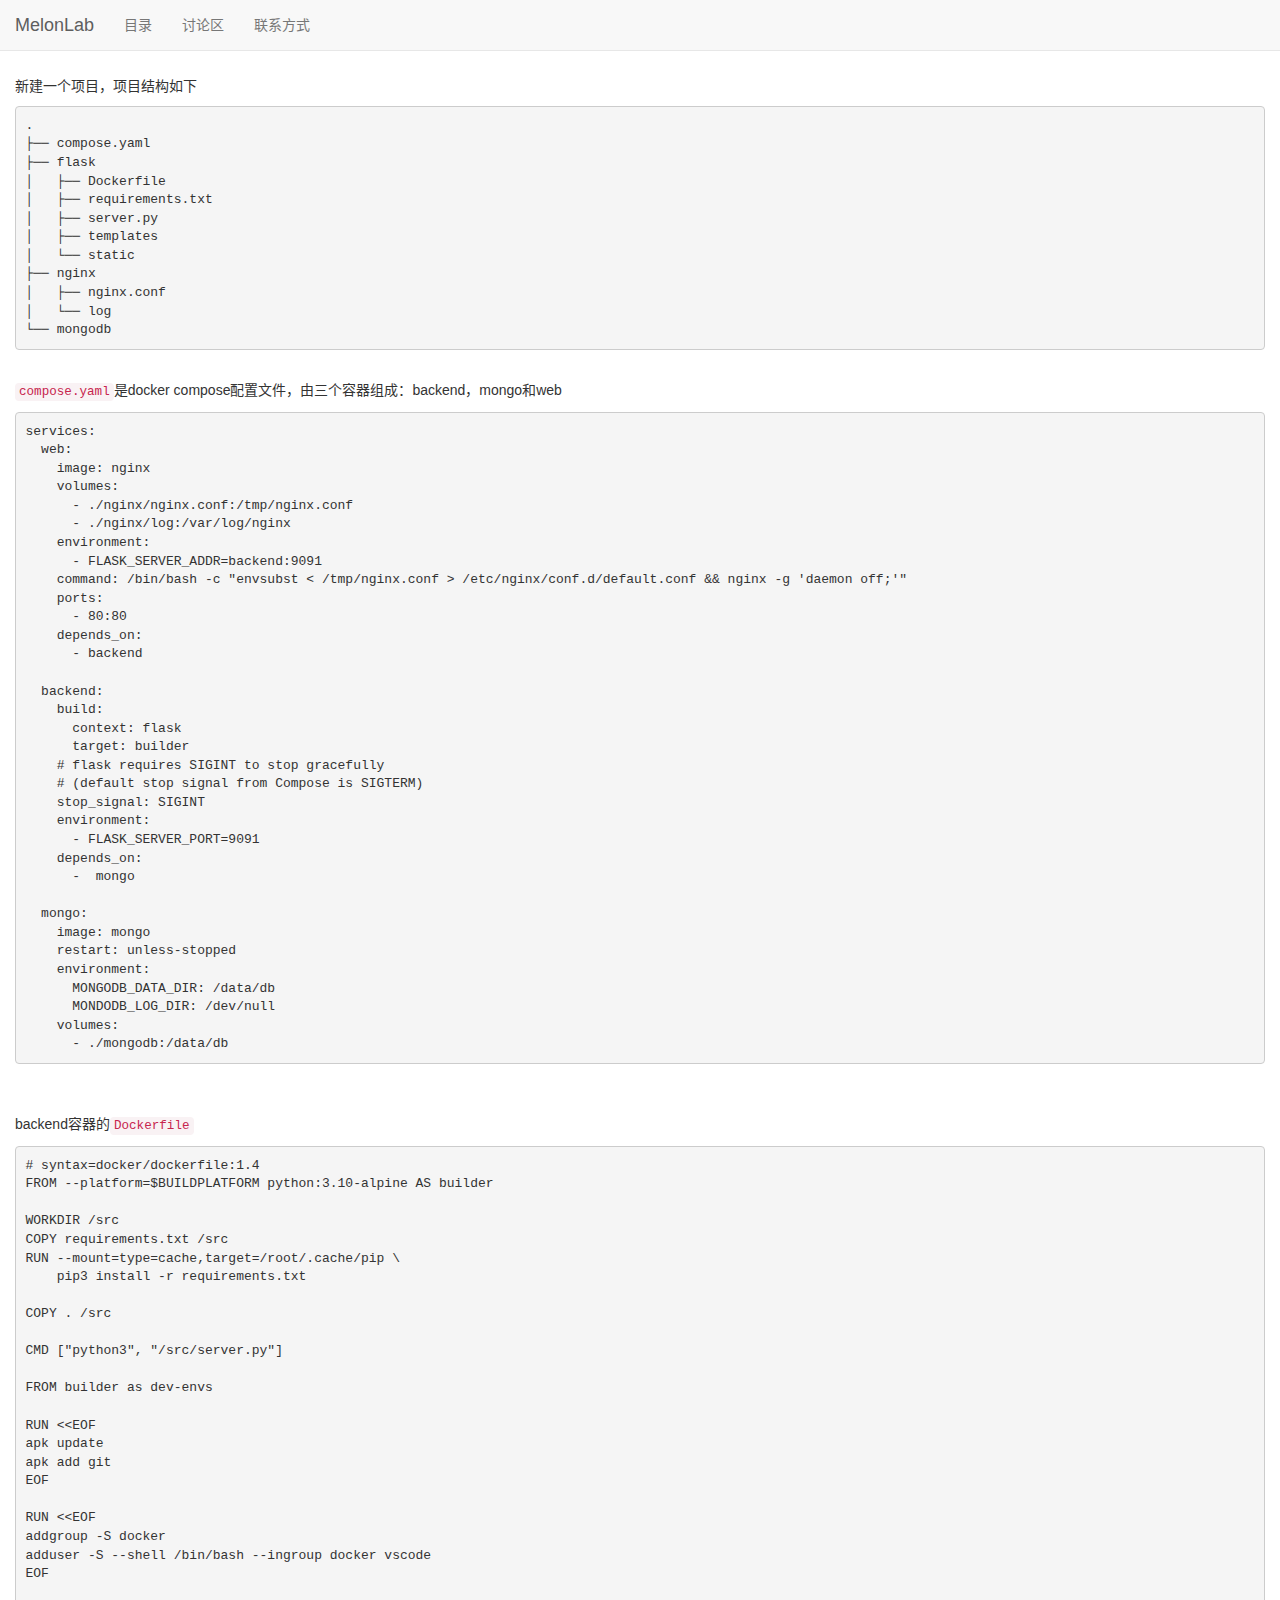
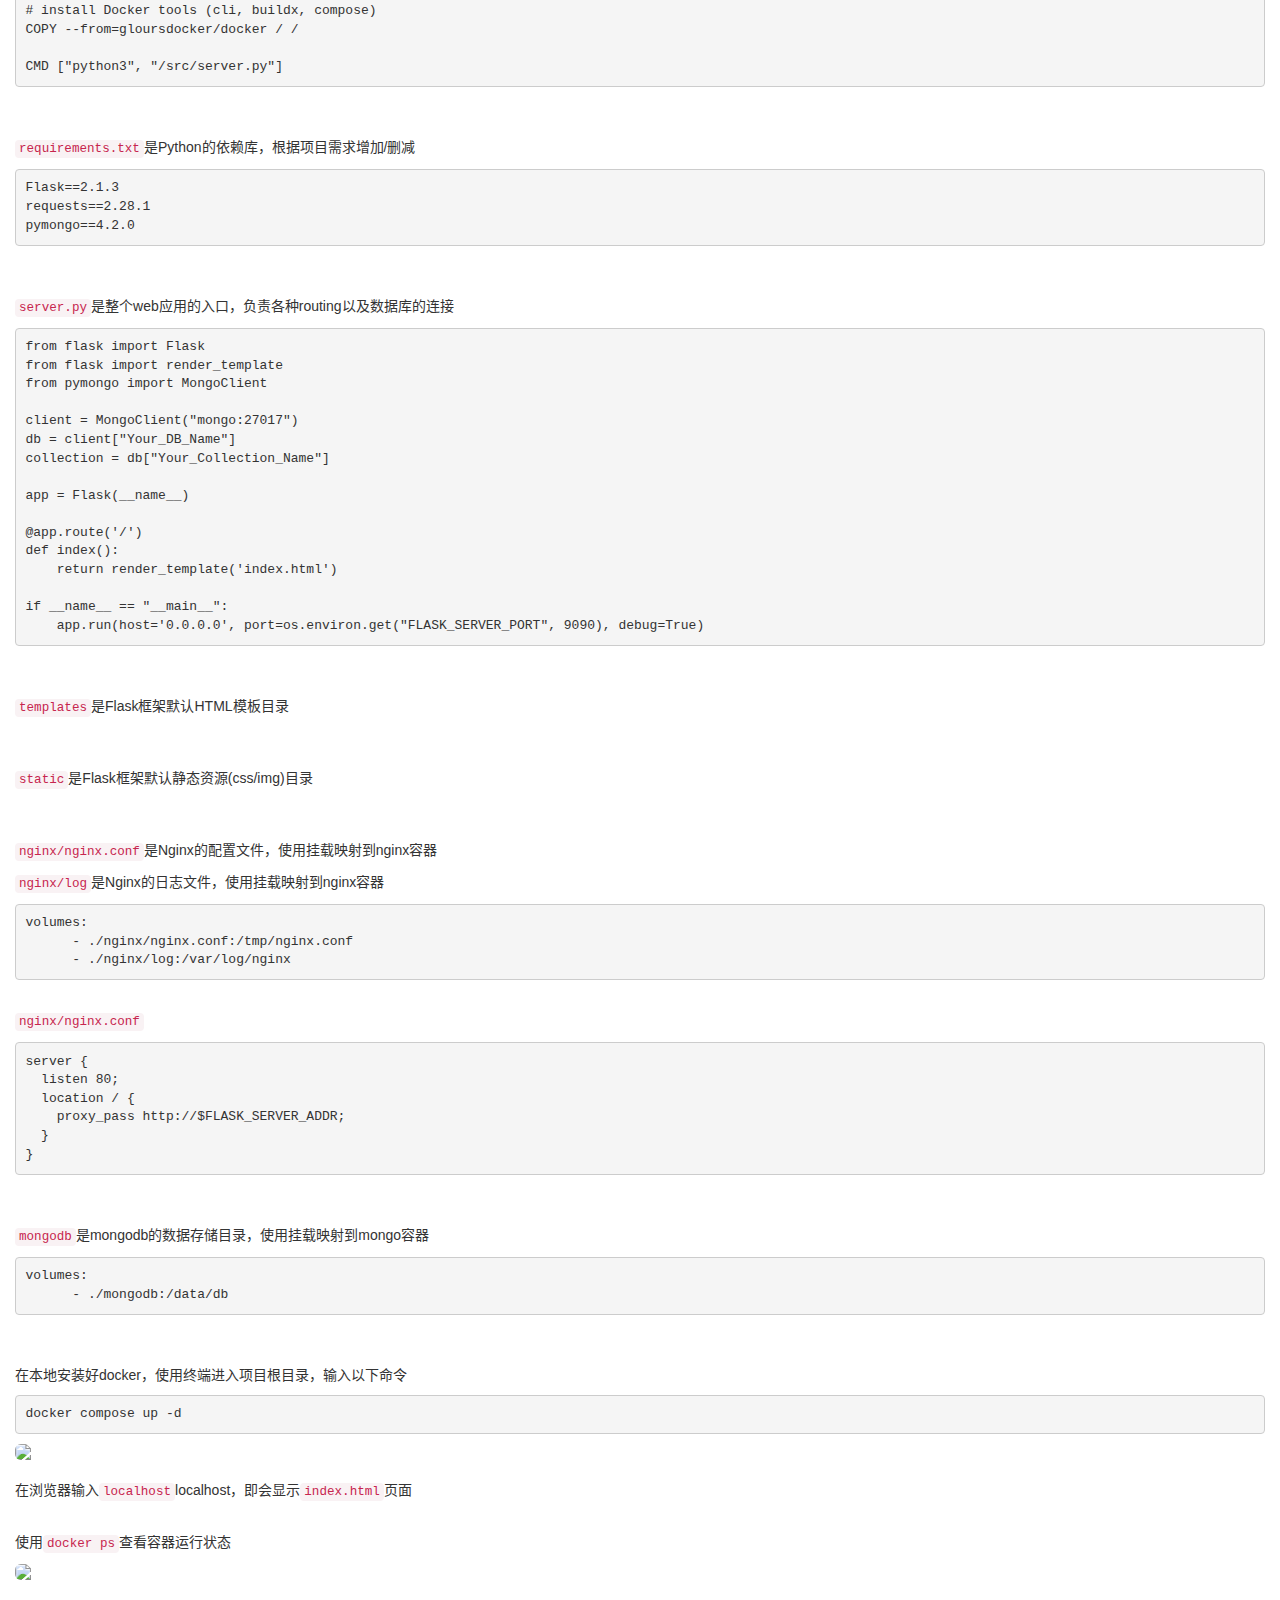
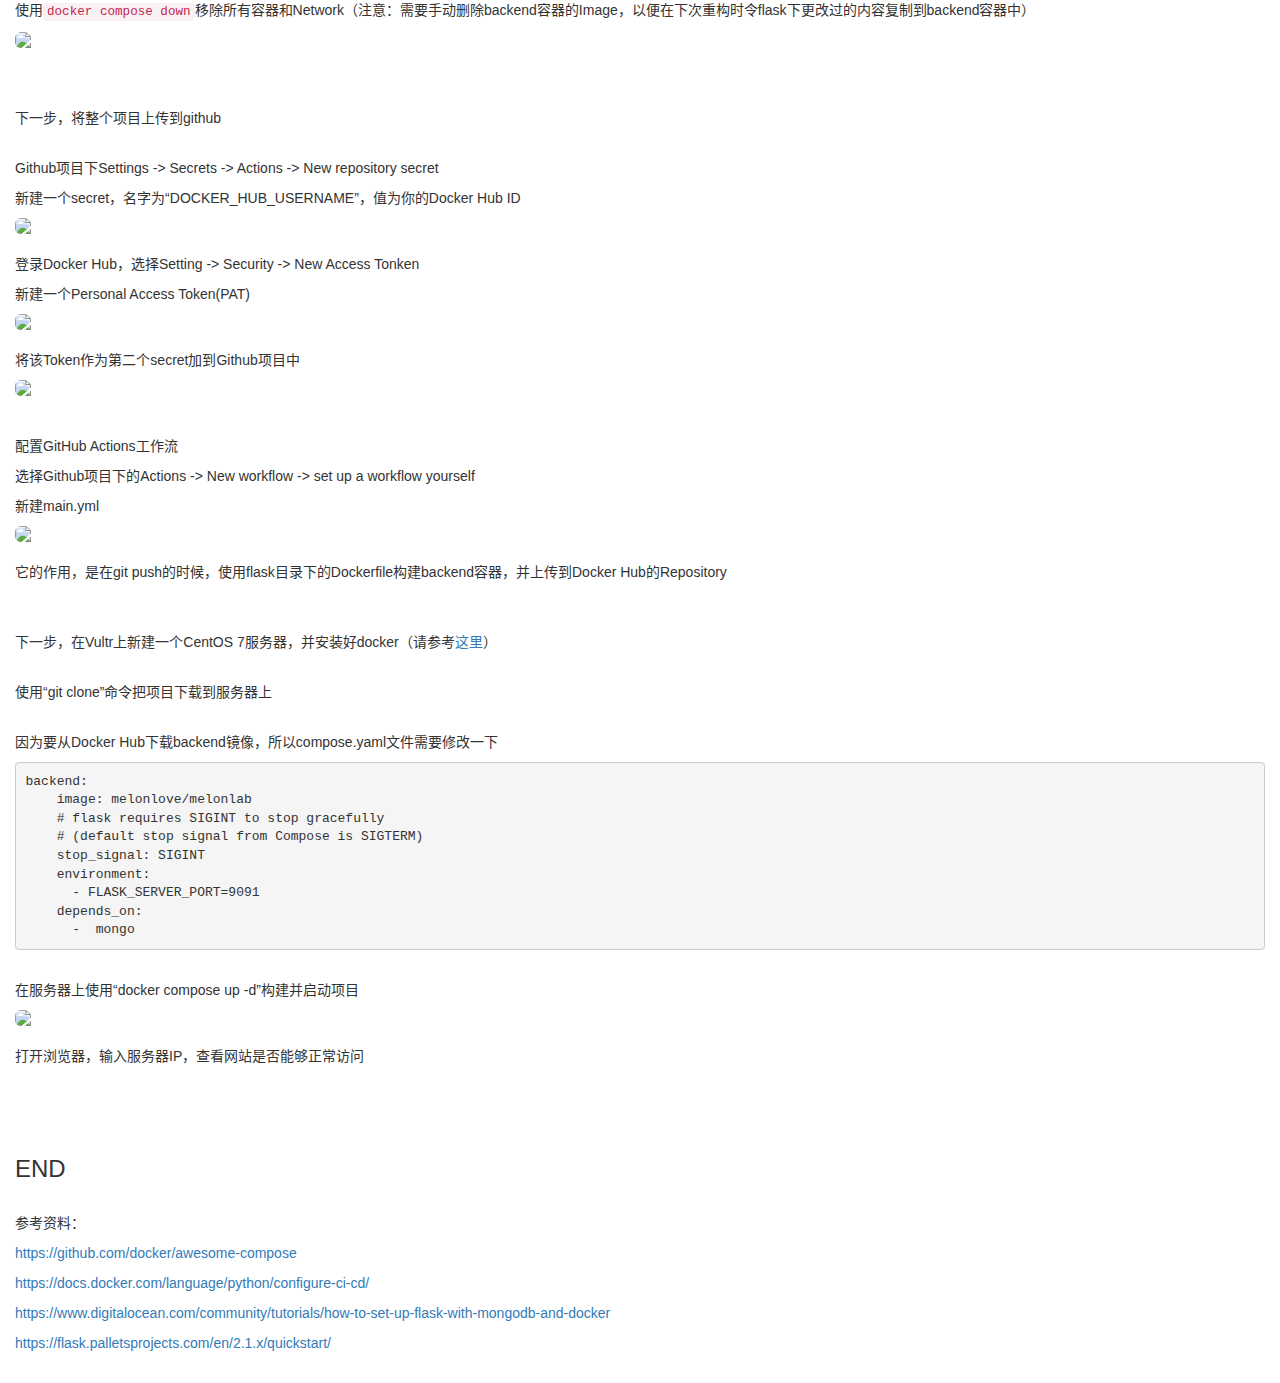
==== flask/templates/cicd.html @ a9ad8e2f "12:53 Sep-01" ====
<!DOCTYPE html>
<html lang="zh-CN">

<head>
    <title>MelonLab</title>
    <meta charset="utf-8">
    <meta name="viewport" content="width=device-width, initial-scale=1">
    <script src="https://code.jquery.com/jquery.js"></script>
    <!-- 最新版本的 Bootstrap 核心 CSS 文件 -->
    <link rel="stylesheet" href="https://stackpath.bootstrapcdn.com/bootstrap/3.4.1/css/bootstrap.min.css" integrity="sha384-HSMxcRTRxnN+Bdg0JdbxYKrThecOKuH5zCYotlSAcp1+c8xmyTe9GYg1l9a69psu" crossorigin="anonymous">
    <!-- 最新的 Bootstrap 核心 JavaScript 文件 -->
    <script src="https://stackpath.bootstrapcdn.com/bootstrap/3.4.1/js/bootstrap.min.js" integrity="sha384-aJ21OjlMXNL5UyIl/XNwTMqvzeRMZH2w8c5cRVpzpU8Y5bApTppSuUkhZXN0VxHd" crossorigin="anonymous"></script>
    <link href="/static/css/mystyle.css" rel="stylesheet">
</head>

<body class="main">
    <nav class="navbar navbar-default navbar-fixed-top" role="navigation">
        <div class="navbar-header">
            <button type="button" class="navbar-toggle" data-toggle="collapse" data-target="#example-navbar-collapse">
                <span class="sr-only">切换导航</span>
                <span class="icon-bar"></span>
                <span class="icon-bar"></span>
            </button>
            <a class="navbar-brand" href="/">MelonLab</a>
        </div>
        <div class="collapse navbar-collapse" id="example-navbar-collapse">
            <ul class="nav navbar-nav">
                <li><a href="/">目录</a></li>
                <li><a href="">讨论区</a></li>
                <li><a href="">联系方式</a></li>
            </ul>
        </div>
    </nav>
    <div class="container-fluid">
        <div class="row">
            <div class="col-sm-12 col-md-12 col-lg-12">
                <div class="content-panel">
                    <div class="row">
                        <div class="col-sm-12 col-md-12 col-lg-12">
                            <h3>Flask + Mongodb + Nginx + Docker + Centos + GitHub搭建CI/CD环境</h3>
                        </div>
                    </div>
                    <br/>

                    <div class="row">
                        <div class="col-sm-12 col-md-12 col-lg-12">
                            <p class="text">新建一个项目，项目结构如下</p>
                            <pre>.
├── compose.yaml
├── flask
│   ├── Dockerfile
│   ├── requirements.txt
│   ├── server.py
│   ├── templates
│   └── static
├── nginx
│   ├── nginx.conf
│   └── log
└── mongodb</pre>
                            <br/>
                        </div>
                    </div>

                    <div class="row">
                        <div class="col-sm-12 col-md-12 col-lg-12">
                            <p class="text"><code>compose.yaml</code>是docker compose配置文件，由三个容器组成：backend，mongo和web</p>
                            <pre>services:
  web:
    image: nginx
    volumes:
      - ./nginx/nginx.conf:/tmp/nginx.conf
      - ./nginx/log:/var/log/nginx
    environment: 
      - FLASK_SERVER_ADDR=backend:9091
    command: /bin/bash -c "envsubst < /tmp/nginx.conf > /etc/nginx/conf.d/default.conf && nginx -g 'daemon off;'" 
    ports:
      - 80:80
    depends_on:
      - backend

  backend:
    build:
      context: flask
      target: builder
    # flask requires SIGINT to stop gracefully
    # (default stop signal from Compose is SIGTERM)
    stop_signal: SIGINT
    environment:
      - FLASK_SERVER_PORT=9091
    depends_on:
      -  mongo

  mongo:
    image: mongo
    restart: unless-stopped
    environment:
      MONGODB_DATA_DIR: /data/db
      MONDODB_LOG_DIR: /dev/null
    volumes:
      - ./mongodb:/data/db</pre>
                            <br/>

                            <br/>
                            <p class="text">backend容器的<code>Dockerfile</code></p>
                            <pre># syntax=docker/dockerfile:1.4
FROM --platform=$BUILDPLATFORM python:3.10-alpine AS builder

WORKDIR /src
COPY requirements.txt /src
RUN --mount=type=cache,target=/root/.cache/pip \
    pip3 install -r requirements.txt

COPY . /src

CMD ["python3", "/src/server.py"]

FROM builder as dev-envs

RUN &lt;&lt;EOF
apk update
apk add git
EOF

RUN &lt;&lt;EOF
addgroup -S docker
adduser -S --shell /bin/bash --ingroup docker vscode
EOF

# install Docker tools (cli, buildx, compose)
COPY --from=gloursdocker/docker / /

CMD ["python3", "/src/server.py"]
</pre>
                            <br/>

                            <br/>
                            <p class="text"><code>requirements.txt</code>是Python的依赖库，根据项目需求增加/删减</p>
                            <pre>Flask==2.1.3
requests==2.28.1
pymongo==4.2.0</pre>
                            <br/>

                            <br/>
                            <p class="text"><code>server.py</code>是整个web应用的入口，负责各种routing以及数据库的连接</p>
                            <pre>from flask import Flask
from flask import render_template
from pymongo import MongoClient

client = MongoClient("mongo:27017")
db = client["Your_DB_Name"]
collection = db["Your_Collection_Name"]

app = Flask(__name__)

@app.route('/')
def index():
    return render_template('index.html')

if __name__ == "__main__":
    app.run(host='0.0.0.0', port=os.environ.get("FLASK_SERVER_PORT", 9090), debug=True)</pre>
                            <br/>

                            <br/>
                            <p class="text"><code>templates</code>是Flask框架默认HTML模板目录</p>
                            <br/>

                            <br/>
                            <p class="text"><code>static</code>是Flask框架默认静态资源(css/img)目录</p>
                            <br/>

                            <br/>
                            <p class="text"><code>nginx/nginx.conf</code>是Nginx的配置文件，使用挂载映射到nginx容器</p>
                            <p class="text"><code>nginx/log</code>是Nginx的日志文件，使用挂载映射到nginx容器</p>
                            <pre>volumes:
      - ./nginx/nginx.conf:/tmp/nginx.conf
      - ./nginx/log:/var/log/nginx</pre>
                            <br/>
                            <p class="text"><code>nginx/nginx.conf</code></p>
                            <pre>server {
  listen 80;
  location / {
    proxy_pass http://$FLASK_SERVER_ADDR;
  }
}</pre>
                            <br/>

                            <br/>
                            <p class="text"><code>mongodb</code>是mongodb的数据存储目录，使用挂载映射到mongo容器</p>
                            <pre>volumes:
      - ./mongodb:/data/db</pre>
                            <br/>

                        </div>
                    </div>

                    <div class="row">
                        <div class="col-sm-12 col-md-12 col-lg-12">
                            <br/>
                            <p class="text">在本地安装好docker，使用终端进入项目根目录，输入以下命令</p>
                            <pre>docker compose up -d</pre>
                            <img src="static/img/project_cicd/p1.png" class="img-responsive img-rounded">
                            <br/>
                            <p class="text">在浏览器输入<code>localhost</code>localhost，即会显示<code>index.html</code>页面</p>
                            <br/>
                            <p class="text">使用<code>docker ps</code>查看容器运行状态</p>
                            <img src="static/img/project_cicd/p2.png" class="img-responsive img-rounded">
                            <br/>
                            <p class="text">使用<code>docker compose down</code>移除所有容器和Network（注意：需要手动删除backend容器的Image，以便在下次重构时令flask下更改过的内容复制到backend容器中）</p>
                            <img src="static/img/project_cicd/p3.png" class="img-responsive img-rounded">
                            <br/>
                        </div>
                    </div>
                    <br/>

                    <div class="row">
                        <div class="col-sm-12 col-md-12 col-lg-12">
                            <br/>
                            <p class="text">下一步，将整个项目上传到github</p>
                            <br/>
                            <p class="text">Github项目下Settings -> Secrets -> Actions -> New repository secret</p>
                            <p class="text">新建一个secret，名字为“DOCKER_HUB_USERNAME”，值为你的Docker Hub ID</p>
                            <img src="static/img/project_cicd/p4.png" class="img-responsive img-rounded">
                            <br/>
                            <p class="text">登录Docker Hub，选择Setting -> Security -> New Access Tonken</p>
                            <p class="text">新建一个Personal Access Token(PAT)</p>
                            <img src="static/img/project_cicd/p5.png" class="img-responsive img-rounded">
                            <br/>
                            <p class="text">将该Token作为第二个secret加到Github项目中</p>
                            <img src="static/img/project_cicd/p6.png" class="img-responsive img-rounded">
                            <br/>
                            <br/>
                            <p class="text">配置GitHub Actions工作流</p>
                            <p class="text">选择Github项目下的Actions -> New workflow -> set up a workflow yourself</p>
                            <p class="text">新建main.yml</p>
                            <img src="static/img/project_cicd/p8.png" class="img-responsive img-rounded">
                            <br/>
                            <p class="text">它的作用，是在git push的时候，使用flask目录下的Dockerfile构建backend容器，并上传到Docker Hub的Repository</p>
                        </div>
                    </div>
                    <br/>

                    <div class="row">
                        <div class="col-sm-12 col-md-12 col-lg-12">
                            <br/>
                            <p class="text">下一步，在Vultr上新建一个CentOS 7服务器，并安装好docker（请参考<a href="/vpn">这里</a>）</p>
                            <br/>
                            <p class="text">使用“git clone”命令把项目下载到服务器上</p>
                            <br/>
                            <p class="text">因为要从Docker Hub下载backend镜像，所以compose.yaml文件需要修改一下</p>
                            <pre>backend:
    image: melonlove/melonlab
    # flask requires SIGINT to stop gracefully
    # (default stop signal from Compose is SIGTERM)
    stop_signal: SIGINT
    environment:
      - FLASK_SERVER_PORT=9091
    depends_on:
      -  mongo</pre>
                            <br/>
                            <p class="text">在服务器上使用“docker compose up -d”构建并启动项目</p>
                            <img src="static/img/project_cicd/p7.png" class="img-responsive img-rounded">
                            <br/>
                            <p class="text">打开浏览器，输入服务器IP，查看网站是否能够正常访问</p>
                            <br/>
                        </div>
                    </div>
                    <br/>

                    <div class="row">
                        <div class="col-xs-12 col-sm-12 col-md-12 col-lg-12">
                            <br/>
                            <h3>END</h3>
                            <br/>
                            <p class="text">参考资料：</p>
                            <p class="text reference"><a href="https://github.com/docker/awesome-compose">https://github.com/docker/awesome-compose</a></p>
                            <p class="text reference"><a href="https://docs.docker.com/language/python/configure-ci-cd/">https://docs.docker.com/language/python/configure-ci-cd/</a></p>
                            <p class="text reference"><a href="https://www.digitalocean.com/community/tutorials/how-to-set-up-flask-with-mongodb-and-docker">https://www.digitalocean.com/community/tutorials/how-to-set-up-flask-with-mongodb-and-docker</a></p>
                            <p class="text reference"><a href="https://flask.palletsprojects.com/en/2.1.x/quickstart/">https://flask.palletsprojects.com/en/2.1.x/quickstart/</a></p>
                            <br/>
                        </div>
                    </div>

                </div>
            </div>
        </div>
    </div>
</body>

</html>
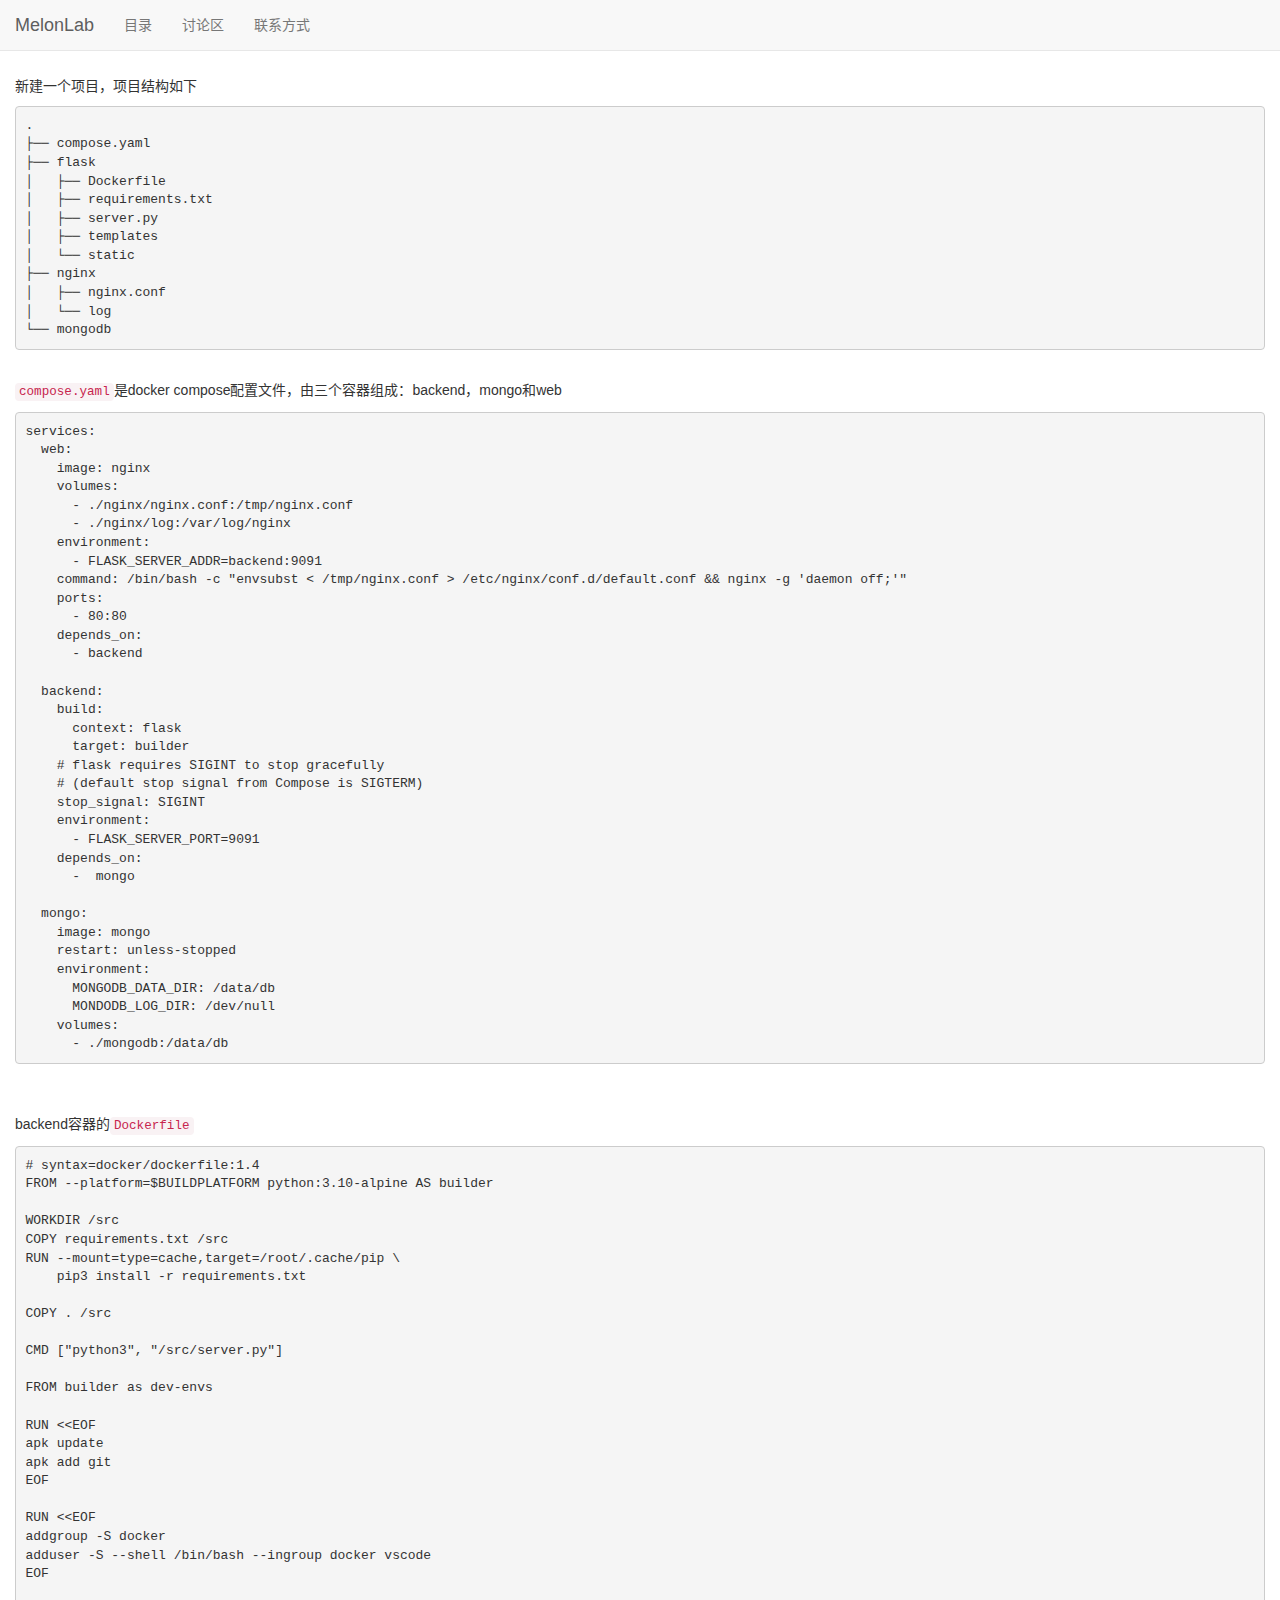
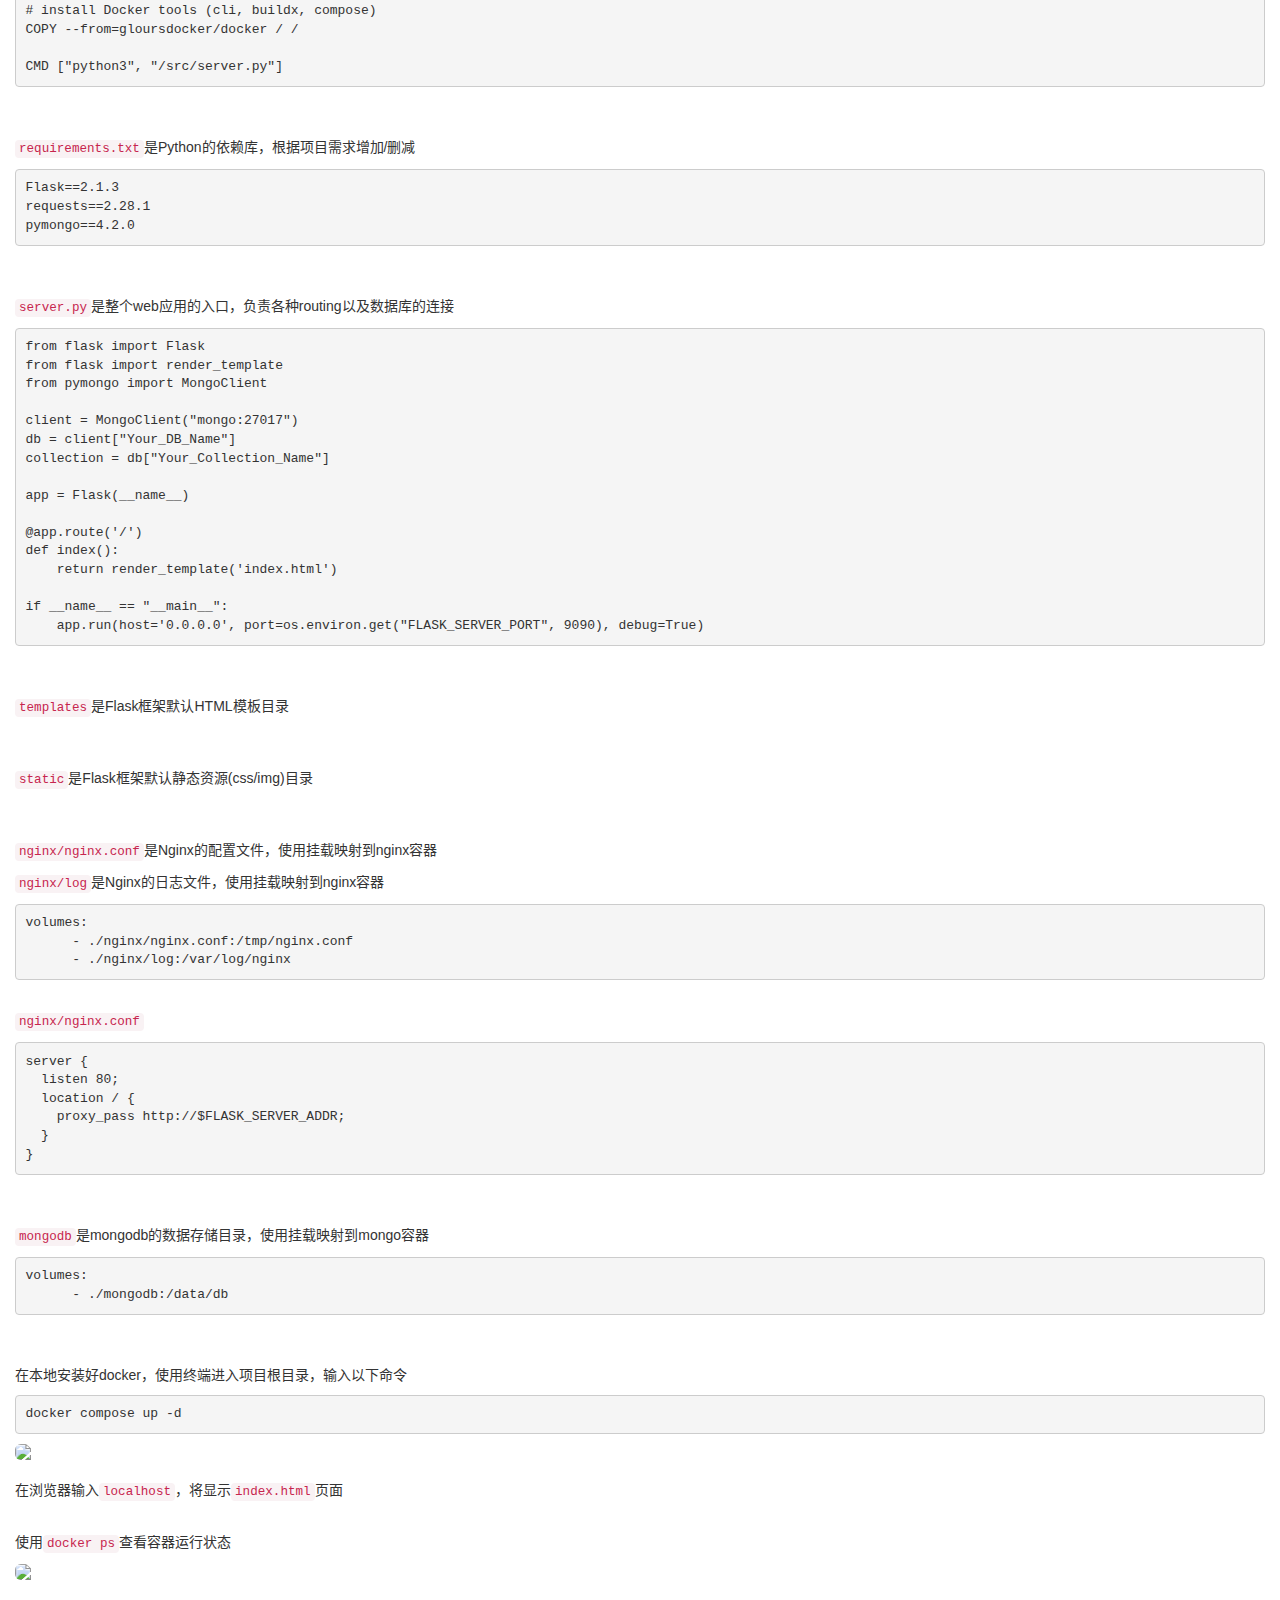
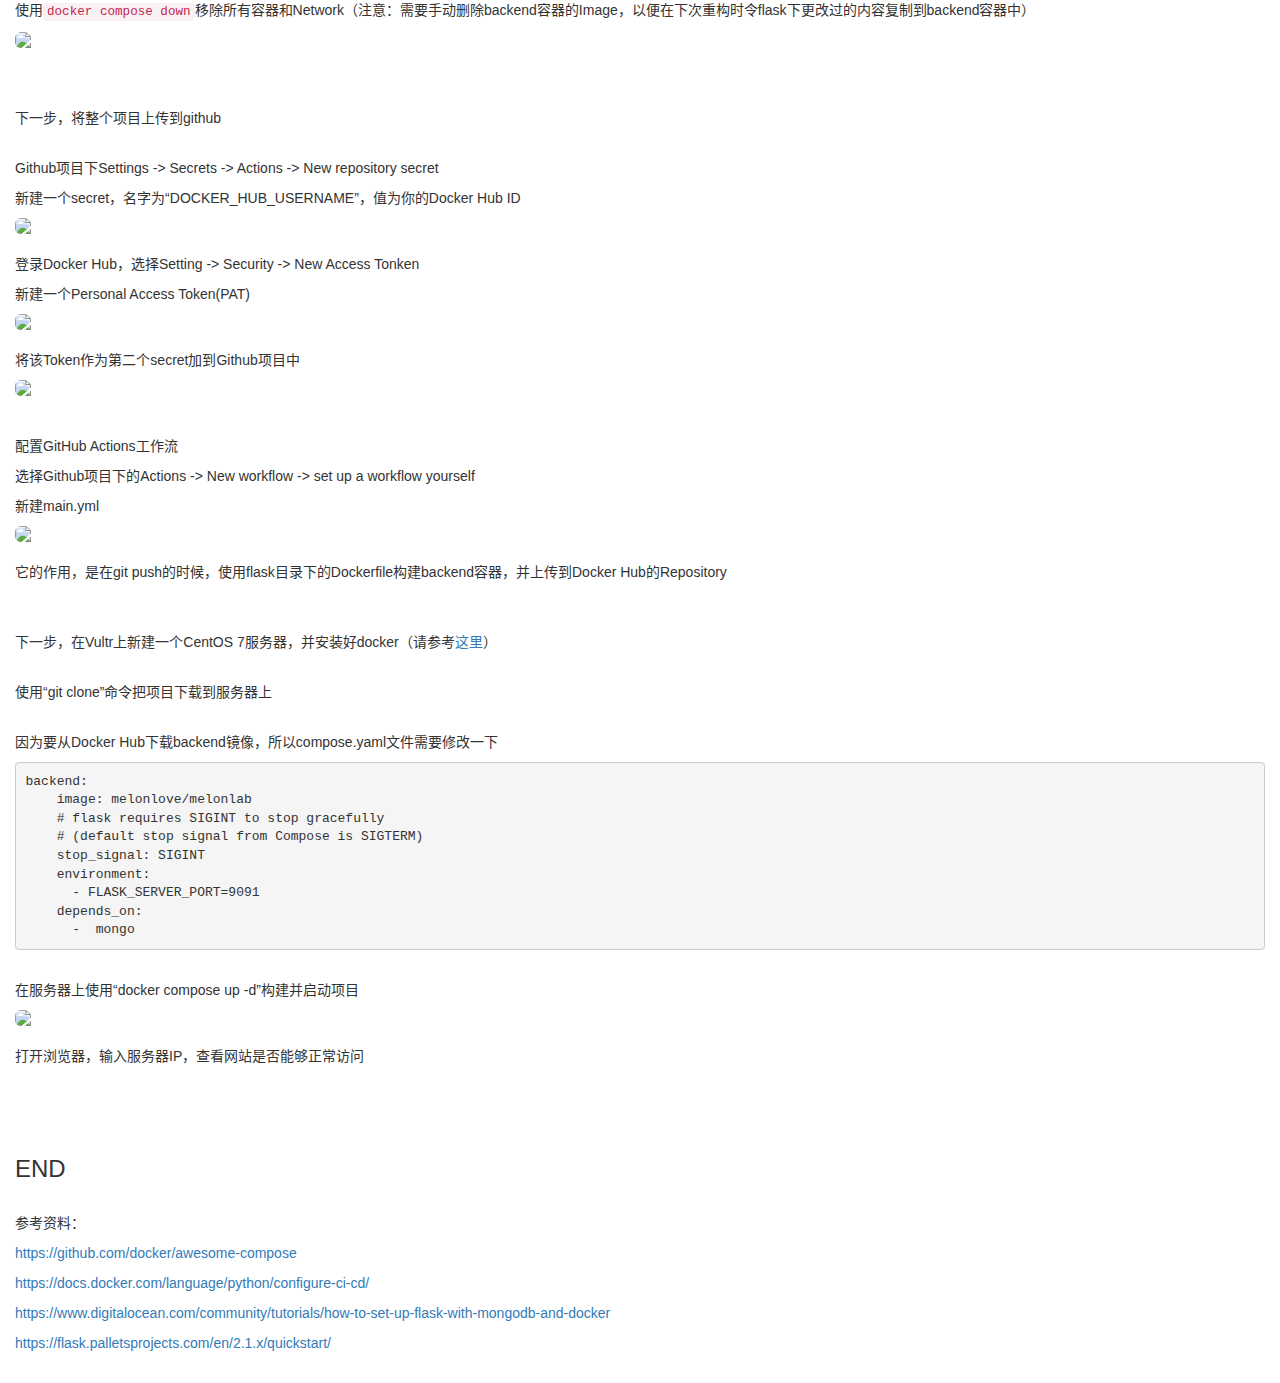
==== commit 38fb3858: "01:07 Sep-01" ====
--- a/flask/templates/cicd.html
+++ b/flask/templates/cicd.html
@@ -200,7 +200,7 @@
                             <pre>docker compose up -d</pre>
                             <img src="static/img/project_cicd/p1.png" class="img-responsive img-rounded">
                             <br/>
-                            <p class="text">在浏览器输入<code>localhost</code>localhost，即会显示<code>index.html</code>页面</p>
+                            <p class="text">在浏览器输入<code>localhost</code>，将显示<code>index.html</code>页面</p>
                             <br/>
                             <p class="text">使用<code>docker ps</code>查看容器运行状态</p>
                             <img src="static/img/project_cicd/p2.png" class="img-responsive img-rounded">
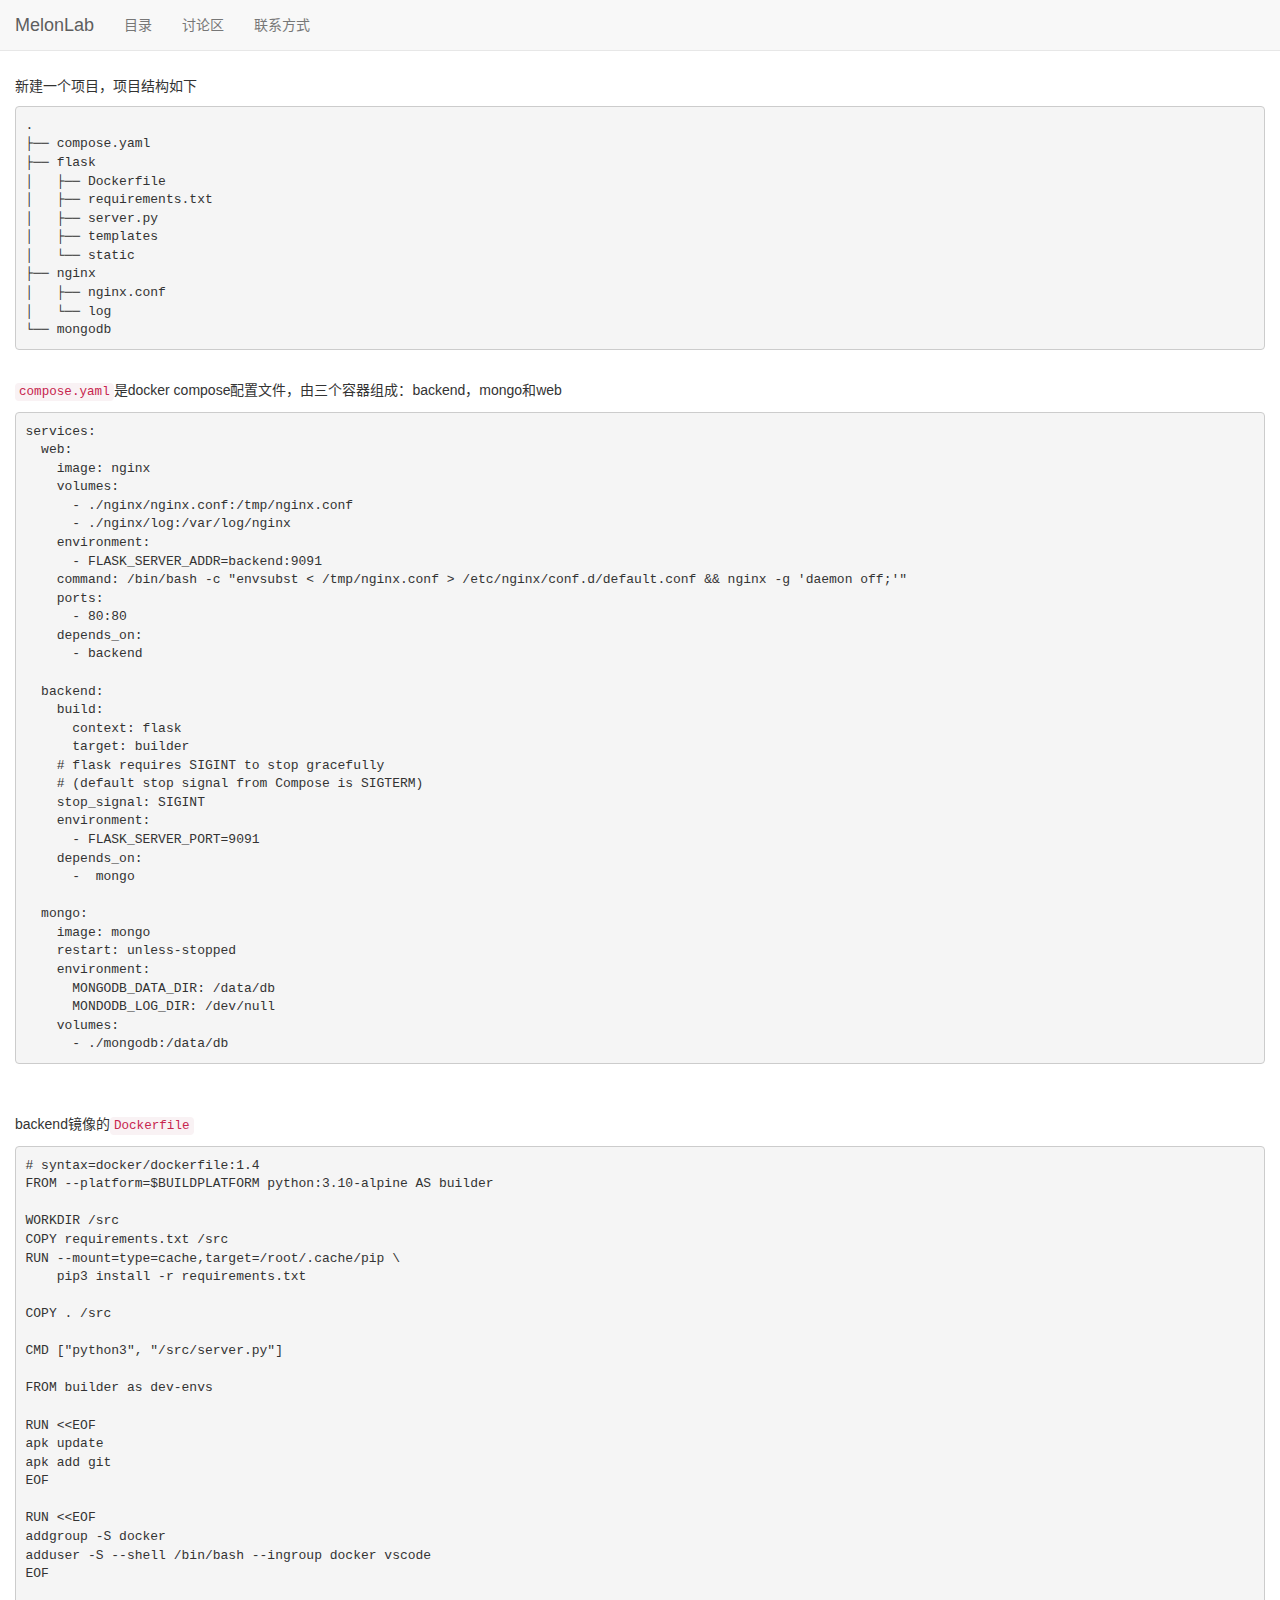
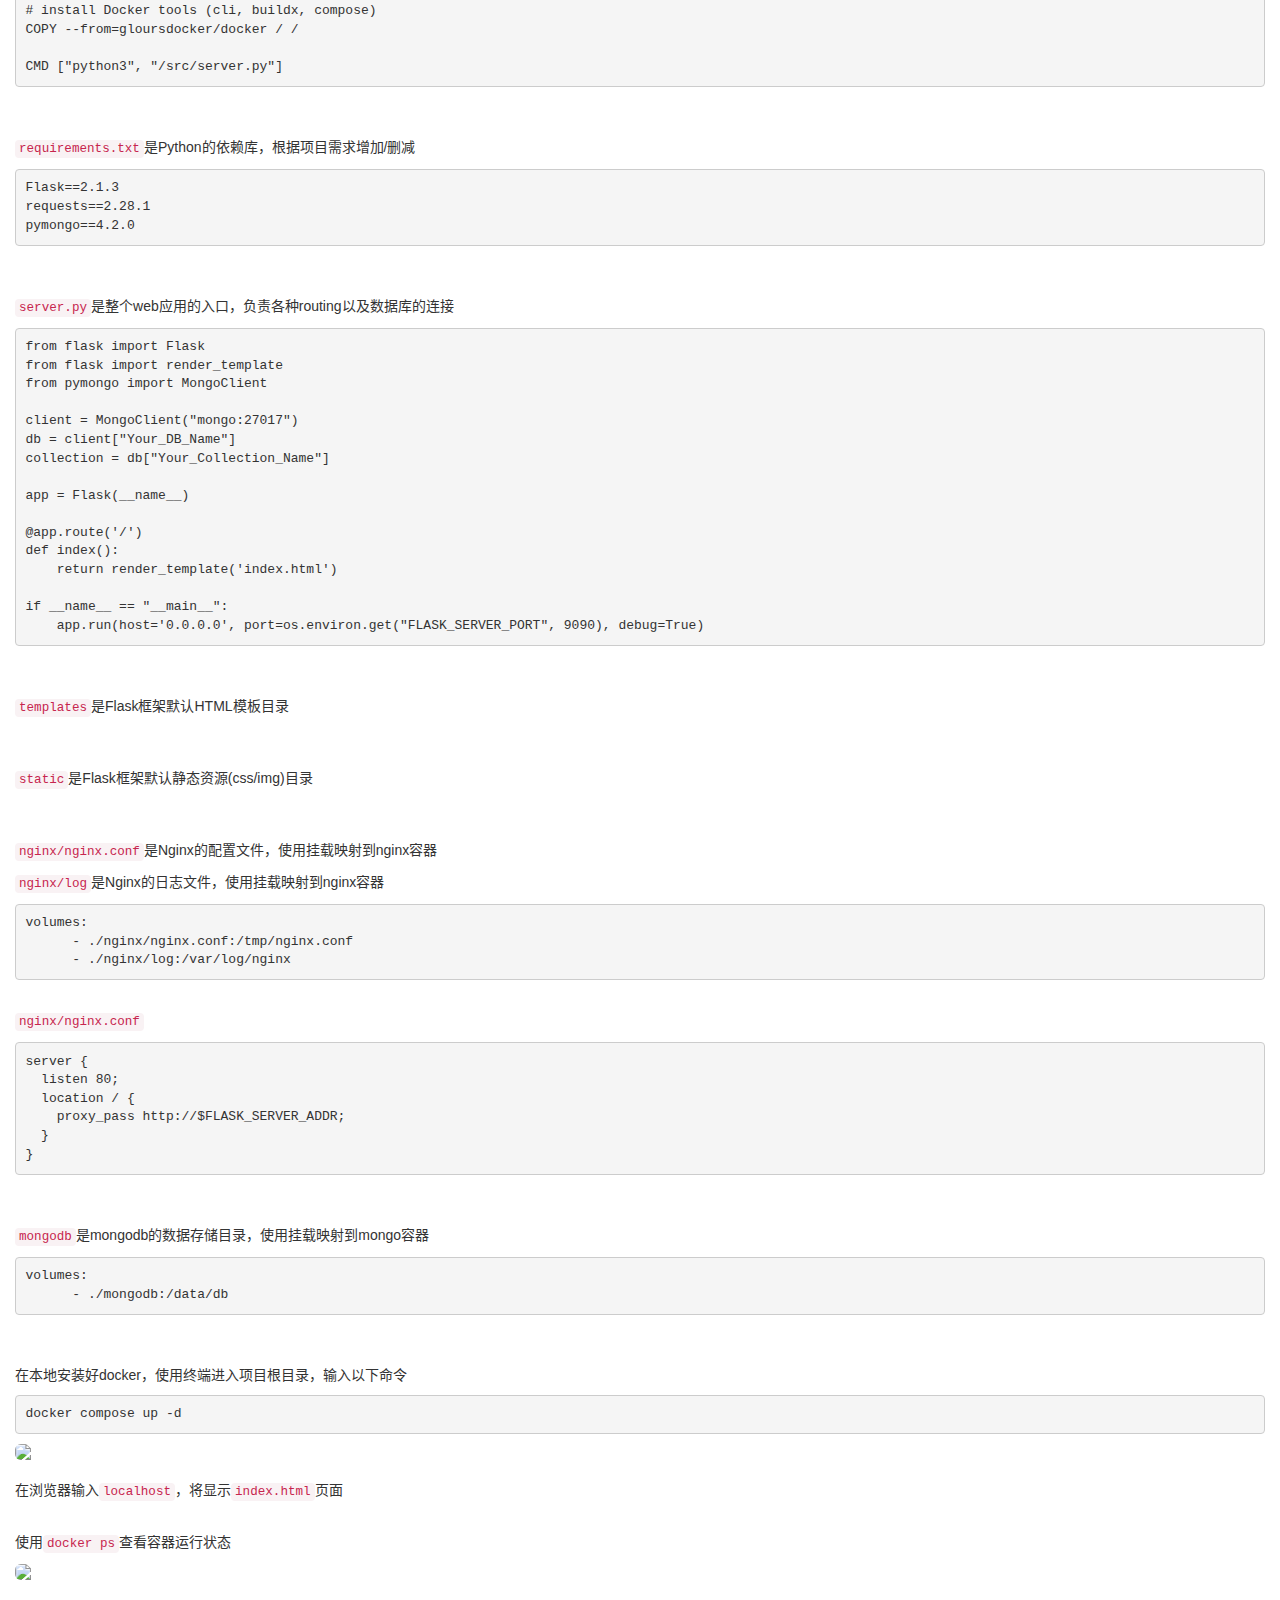
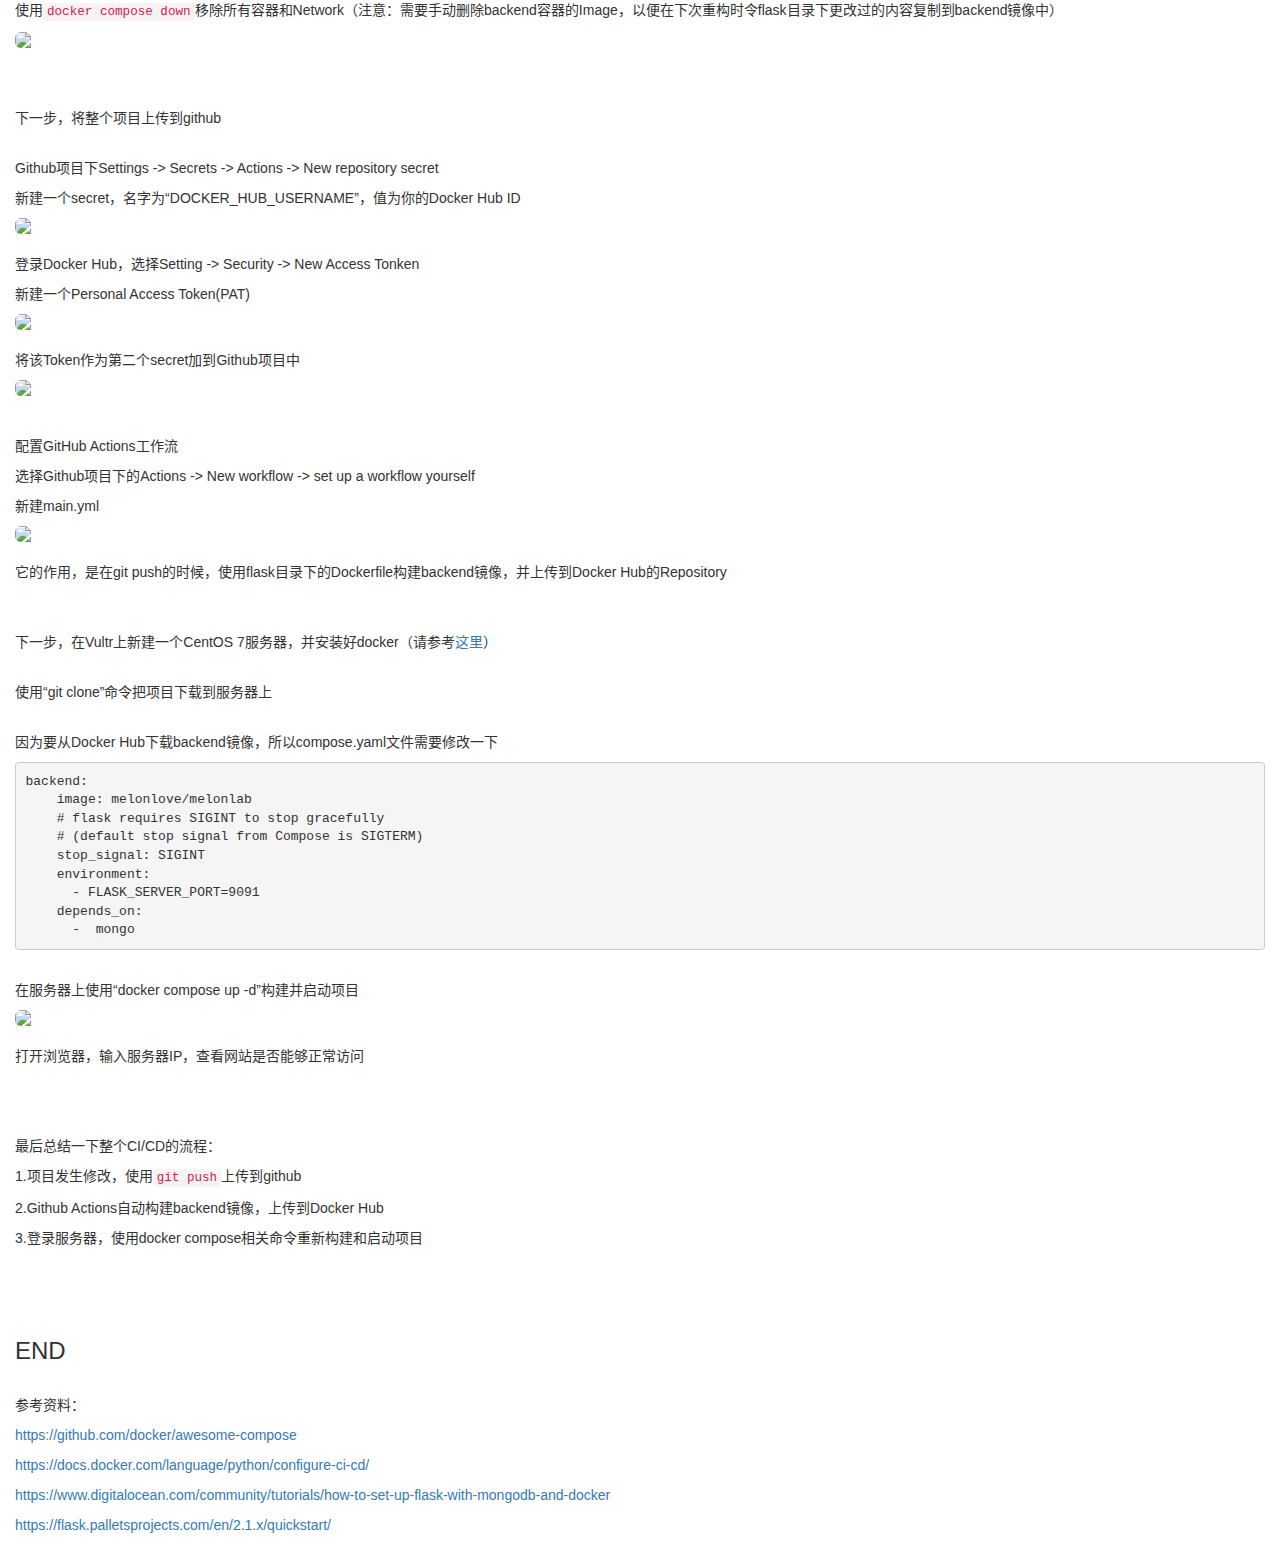
==== commit bec66450: "02:15 05-Sep" ====
--- a/flask/templates/cicd.html
+++ b/flask/templates/cicd.html
@@ -101,7 +101,7 @@
                             <br/>
 
                             <br/>
-                            <p class="text">backend容器的<code>Dockerfile</code></p>
+                            <p class="text">backend镜像的<code>Dockerfile</code></p>
                             <pre># syntax=docker/dockerfile:1.4
 FROM --platform=$BUILDPLATFORM python:3.10-alpine AS builder
 
@@ -205,7 +205,7 @@
                             <p class="text">使用<code>docker ps</code>查看容器运行状态</p>
                             <img src="static/img/project_cicd/p2.png" class="img-responsive img-rounded">
                             <br/>
-                            <p class="text">使用<code>docker compose down</code>移除所有容器和Network（注意：需要手动删除backend容器的Image，以便在下次重构时令flask下更改过的内容复制到backend容器中）</p>
+                            <p class="text">使用<code>docker compose down</code>移除所有容器和Network（注意：需要手动删除backend容器的Image，以便在下次重构时令flask目录下更改过的内容复制到backend镜像中）</p>
                             <img src="static/img/project_cicd/p3.png" class="img-responsive img-rounded">
                             <br/>
                         </div>
@@ -234,7 +234,7 @@
                             <p class="text">新建main.yml</p>
                             <img src="static/img/project_cicd/p8.png" class="img-responsive img-rounded">
                             <br/>
-                            <p class="text">它的作用，是在git push的时候，使用flask目录下的Dockerfile构建backend容器，并上传到Docker Hub的Repository</p>
+                            <p class="text">它的作用，是在git push的时候，使用flask目录下的Dockerfile构建backend镜像，并上传到Docker Hub的Repository</p>
                         </div>
                     </div>
                     <br/>
@@ -267,6 +267,18 @@
                     <br/>
 
                     <div class="row">
+                        <div class="col-sm-12 col-md-12 col-lg-12">
+                            <br/>
+                            <p class="text">最后总结一下整个CI/CD的流程：</p>
+                            <p class="text">1.项目发生修改，使用<code>git push</code>上传到github</p>
+                            <p class="text">2.Github Actions自动构建backend镜像，上传到Docker Hub</p>
+                            <p class="text">3.登录服务器，使用docker compose相关命令重新构建和启动项目</p>
+                            <br/>
+                        </div>
+                    </div>
+                    <br/>
+
+                    <div class="row">
                         <div class="col-xs-12 col-sm-12 col-md-12 col-lg-12">
                             <br/>
                             <h3>END</h3>
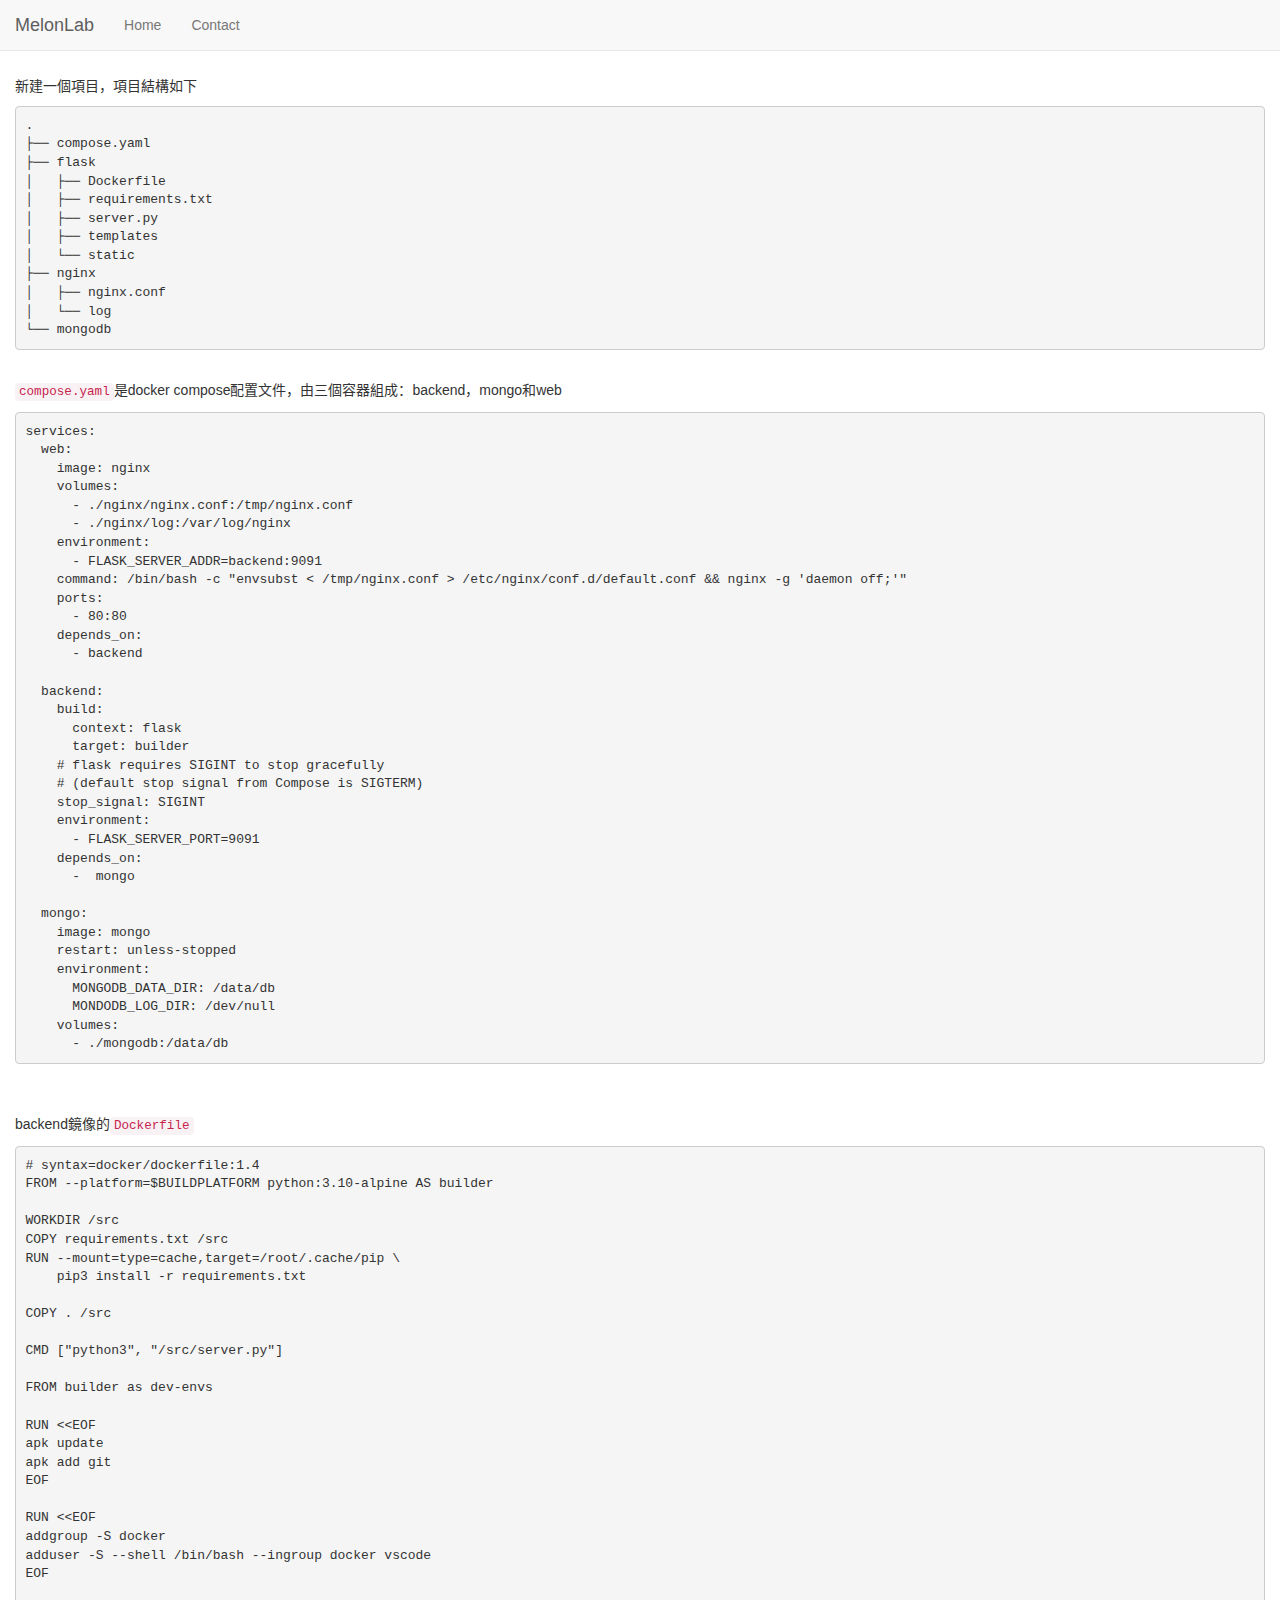
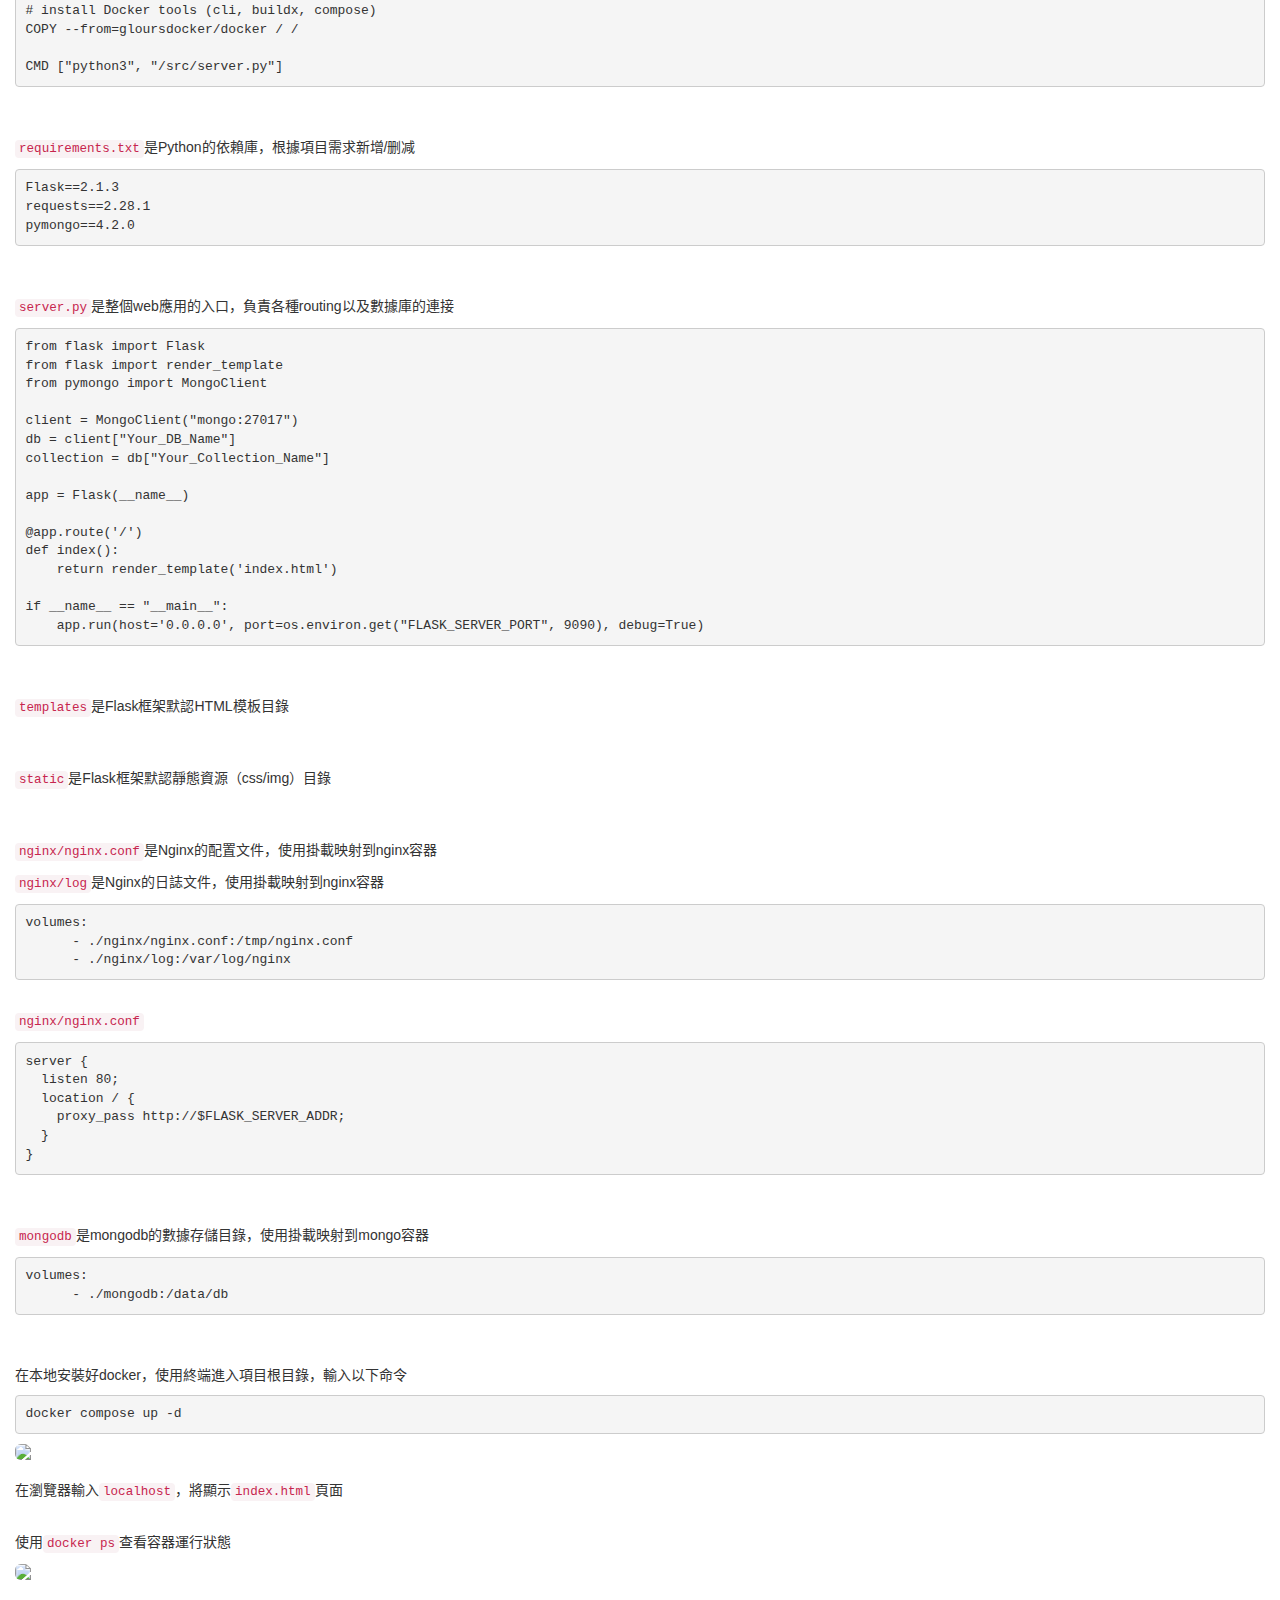
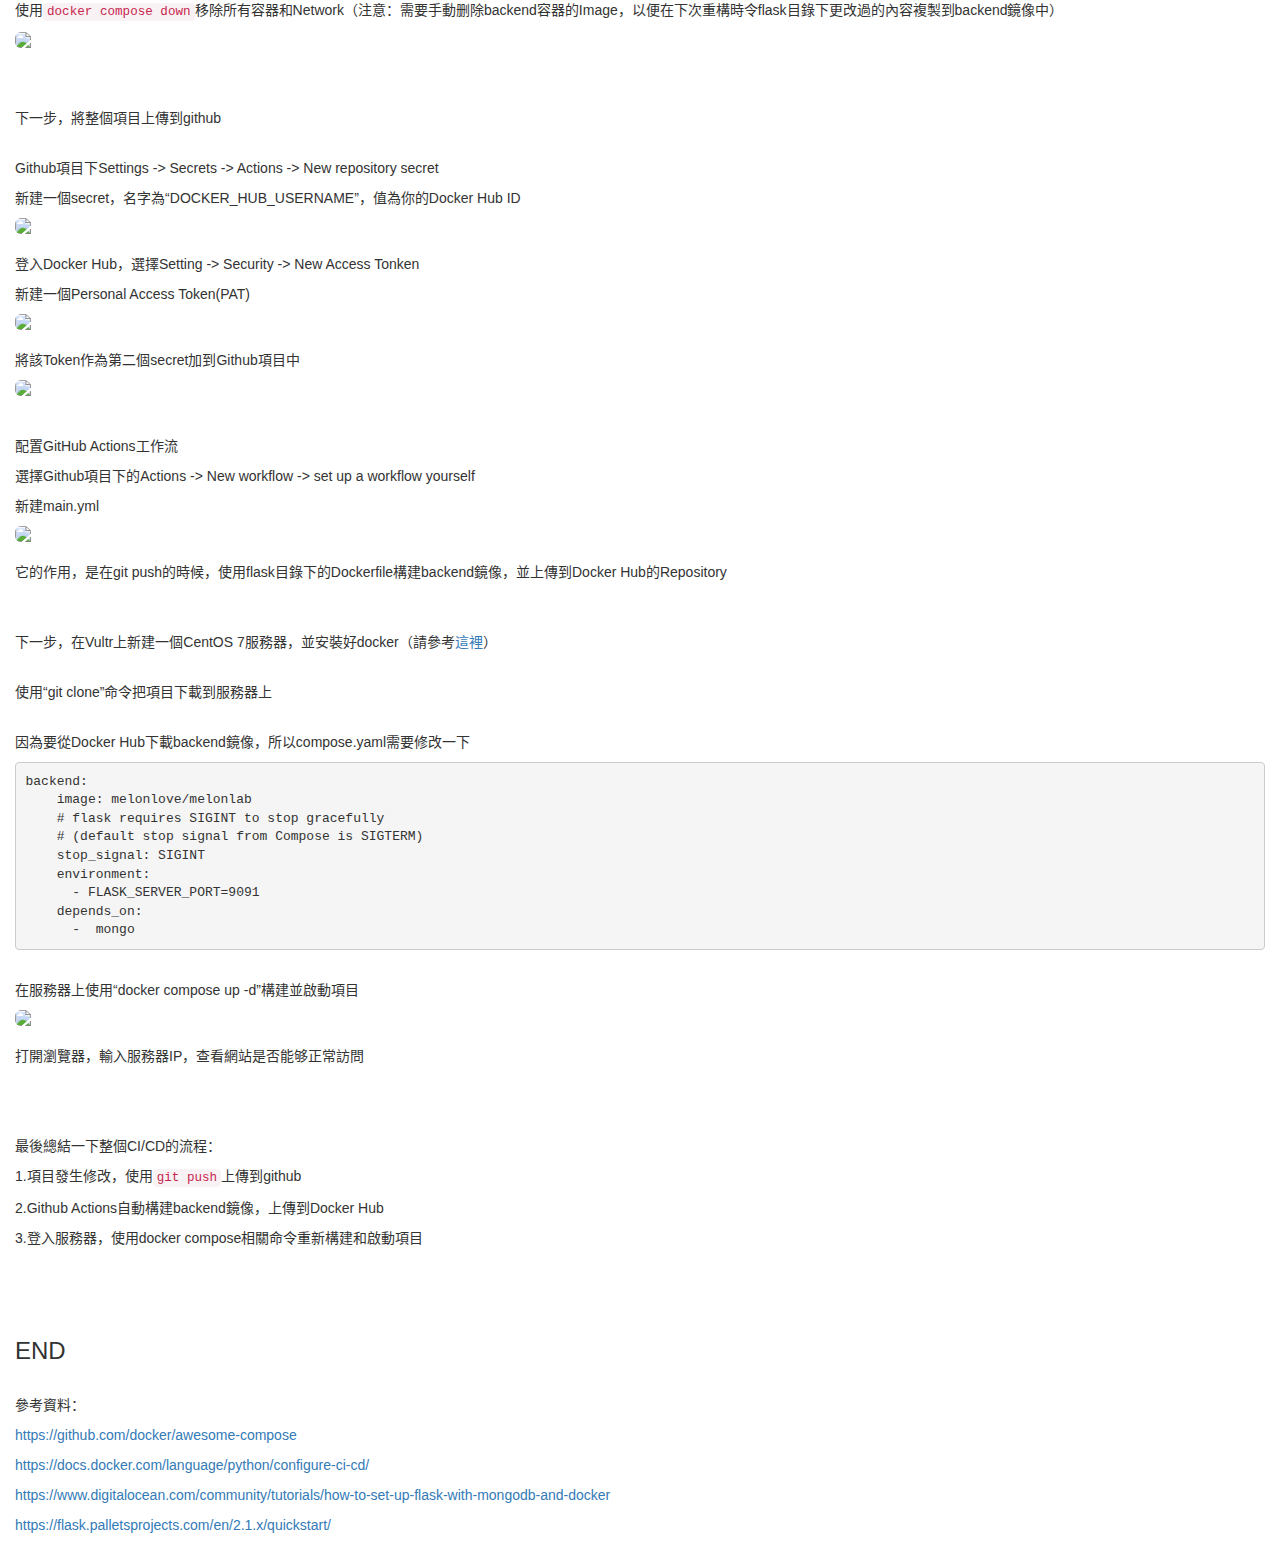
==== commit dfd01938: "04:31 15-Oct" ====
--- a/flask/templates/cicd.html
+++ b/flask/templates/cicd.html
@@ -17,7 +17,7 @@
     <nav class="navbar navbar-default navbar-fixed-top" role="navigation">
         <div class="navbar-header">
             <button type="button" class="navbar-toggle" data-toggle="collapse" data-target="#example-navbar-collapse">
-                <span class="sr-only">切换导航</span>
+                <span class="sr-only">切換導航</span>
                 <span class="icon-bar"></span>
                 <span class="icon-bar"></span>
             </button>
@@ -25,9 +25,8 @@
         </div>
         <div class="collapse navbar-collapse" id="example-navbar-collapse">
             <ul class="nav navbar-nav">
-                <li><a href="/">目录</a></li>
-                <li><a href="">讨论区</a></li>
-                <li><a href="">联系方式</a></li>
+                <li><a href="/">Home</a></li>
+                <li><a href="">Contact</a></li>
             </ul>
         </div>
     </nav>
@@ -37,14 +36,14 @@
                 <div class="content-panel">
                     <div class="row">
                         <div class="col-sm-12 col-md-12 col-lg-12">
-                            <h3>Flask + Mongodb + Nginx + Docker + Centos + GitHub搭建CI/CD环境</h3>
-                        </div>
-                    </div>
-                    <br/>
-
-                    <div class="row">
-                        <div class="col-sm-12 col-md-12 col-lg-12">
-                            <p class="text">新建一个项目，项目结构如下</p>
+                            <h3>Flask + Mongodb + Nginx + Docker + Centos + GitHub搭建CI/CD環境</h3>
+                        </div>
+                    </div>
+                    <br/>
+
+                    <div class="row">
+                        <div class="col-sm-12 col-md-12 col-lg-12">
+                            <p class="text">新建一個項目，項目結構如下</p>
                             <pre>.
 ├── compose.yaml
 ├── flask
@@ -63,7 +62,7 @@
 
                     <div class="row">
                         <div class="col-sm-12 col-md-12 col-lg-12">
-                            <p class="text"><code>compose.yaml</code>是docker compose配置文件，由三个容器组成：backend，mongo和web</p>
+                            <p class="text"><code>compose.yaml</code>是docker compose配置文件，由三個容器組成：backend，mongo和web</p>
                             <pre>services:
   web:
     image: nginx
@@ -101,7 +100,7 @@
                             <br/>
 
                             <br/>
-                            <p class="text">backend镜像的<code>Dockerfile</code></p>
+                            <p class="text">backend鏡像的<code>Dockerfile</code></p>
                             <pre># syntax=docker/dockerfile:1.4
 FROM --platform=$BUILDPLATFORM python:3.10-alpine AS builder
 
@@ -134,14 +133,14 @@
                             <br/>
 
                             <br/>
-                            <p class="text"><code>requirements.txt</code>是Python的依赖库，根据项目需求增加/删减</p>
+                            <p class="text"><code>requirements.txt</code>是Python的依賴庫，根據項目需求新增/删减</p>
                             <pre>Flask==2.1.3
 requests==2.28.1
 pymongo==4.2.0</pre>
                             <br/>
 
                             <br/>
-                            <p class="text"><code>server.py</code>是整个web应用的入口，负责各种routing以及数据库的连接</p>
+                            <p class="text"><code>server.py</code>是整個web應用的入口，負責各種routing以及數據庫的連接</p>
                             <pre>from flask import Flask
 from flask import render_template
 from pymongo import MongoClient
@@ -161,16 +160,16 @@
                             <br/>
 
                             <br/>
-                            <p class="text"><code>templates</code>是Flask框架默认HTML模板目录</p>
-                            <br/>
-
-                            <br/>
-                            <p class="text"><code>static</code>是Flask框架默认静态资源(css/img)目录</p>
-                            <br/>
-
-                            <br/>
-                            <p class="text"><code>nginx/nginx.conf</code>是Nginx的配置文件，使用挂载映射到nginx容器</p>
-                            <p class="text"><code>nginx/log</code>是Nginx的日志文件，使用挂载映射到nginx容器</p>
+                            <p class="text"><code>templates</code>是Flask框架默認HTML模板目錄</p>
+                            <br/>
+
+                            <br/>
+                            <p class="text"><code>static</code>是Flask框架默認靜態資源（css/img）目錄</p>
+                            <br/>
+
+                            <br/>
+                            <p class="text"><code>nginx/nginx.conf</code>是Nginx的配置文件，使用掛載映射到nginx容器</p>
+                            <p class="text"><code>nginx/log</code>是Nginx的日誌文件，使用掛載映射到nginx容器</p>
                             <pre>volumes:
       - ./nginx/nginx.conf:/tmp/nginx.conf
       - ./nginx/log:/var/log/nginx</pre>
@@ -185,7 +184,7 @@
                             <br/>
 
                             <br/>
-                            <p class="text"><code>mongodb</code>是mongodb的数据存储目录，使用挂载映射到mongo容器</p>
+                            <p class="text"><code>mongodb</code>是mongodb的數據存儲目錄，使用掛載映射到mongo容器</p>
                             <pre>volumes:
       - ./mongodb:/data/db</pre>
                             <br/>
@@ -196,16 +195,16 @@
                     <div class="row">
                         <div class="col-sm-12 col-md-12 col-lg-12">
                             <br/>
-                            <p class="text">在本地安装好docker，使用终端进入项目根目录，输入以下命令</p>
+                            <p class="text">在本地安裝好docker，使用終端進入項目根目錄，輸入以下命令</p>
                             <pre>docker compose up -d</pre>
                             <img src="static/img/project_cicd/p1.png" class="img-responsive img-rounded">
                             <br/>
-                            <p class="text">在浏览器输入<code>localhost</code>，将显示<code>index.html</code>页面</p>
-                            <br/>
-                            <p class="text">使用<code>docker ps</code>查看容器运行状态</p>
+                            <p class="text">在瀏覽器輸入<code>localhost</code>，將顯示<code>index.html</code>頁面</p>
+                            <br/>
+                            <p class="text">使用<code>docker ps</code>查看容器運行狀態</p>
                             <img src="static/img/project_cicd/p2.png" class="img-responsive img-rounded">
                             <br/>
-                            <p class="text">使用<code>docker compose down</code>移除所有容器和Network（注意：需要手动删除backend容器的Image，以便在下次重构时令flask目录下更改过的内容复制到backend镜像中）</p>
+                            <p class="text">使用<code>docker compose down</code>移除所有容器和Network（注意：需要手動删除backend容器的Image，以便在下次重構時令flask目錄下更改過的內容複製到backend鏡像中）</p>
                             <img src="static/img/project_cicd/p3.png" class="img-responsive img-rounded">
                             <br/>
                         </div>
@@ -215,38 +214,38 @@
                     <div class="row">
                         <div class="col-sm-12 col-md-12 col-lg-12">
                             <br/>
-                            <p class="text">下一步，将整个项目上传到github</p>
-                            <br/>
-                            <p class="text">Github项目下Settings -> Secrets -> Actions -> New repository secret</p>
-                            <p class="text">新建一个secret，名字为“DOCKER_HUB_USERNAME”，值为你的Docker Hub ID</p>
+                            <p class="text">下一步，將整個項目上傳到github</p>
+                            <br/>
+                            <p class="text">Github項目下Settings -> Secrets -> Actions -> New repository secret</p>
+                            <p class="text">新建一個secret，名字為“DOCKER_HUB_USERNAME”，值為你的Docker Hub ID</p>
                             <img src="static/img/project_cicd/p4.png" class="img-responsive img-rounded">
                             <br/>
-                            <p class="text">登录Docker Hub，选择Setting -> Security -> New Access Tonken</p>
-                            <p class="text">新建一个Personal Access Token(PAT)</p>
+                            <p class="text">登入Docker Hub，選擇Setting -> Security -> New Access Tonken</p>
+                            <p class="text">新建一個Personal Access Token(PAT)</p>
                             <img src="static/img/project_cicd/p5.png" class="img-responsive img-rounded">
                             <br/>
-                            <p class="text">将该Token作为第二个secret加到Github项目中</p>
+                            <p class="text">將該Token作為第二個secret加到Github項目中</p>
                             <img src="static/img/project_cicd/p6.png" class="img-responsive img-rounded">
                             <br/>
                             <br/>
                             <p class="text">配置GitHub Actions工作流</p>
-                            <p class="text">选择Github项目下的Actions -> New workflow -> set up a workflow yourself</p>
+                            <p class="text">選擇Github項目下的Actions -> New workflow -> set up a workflow yourself</p>
                             <p class="text">新建main.yml</p>
                             <img src="static/img/project_cicd/p8.png" class="img-responsive img-rounded">
                             <br/>
-                            <p class="text">它的作用，是在git push的时候，使用flask目录下的Dockerfile构建backend镜像，并上传到Docker Hub的Repository</p>
-                        </div>
-                    </div>
-                    <br/>
-
-                    <div class="row">
-                        <div class="col-sm-12 col-md-12 col-lg-12">
-                            <br/>
-                            <p class="text">下一步，在Vultr上新建一个CentOS 7服务器，并安装好docker（请参考<a href="/vpn">这里</a>）</p>
-                            <br/>
-                            <p class="text">使用“git clone”命令把项目下载到服务器上</p>
-                            <br/>
-                            <p class="text">因为要从Docker Hub下载backend镜像，所以compose.yaml文件需要修改一下</p>
+                            <p class="text">它的作用，是在git push的時候，使用flask目錄下的Dockerfile構建backend鏡像，並上傳到Docker Hub的Repository</p>
+                        </div>
+                    </div>
+                    <br/>
+
+                    <div class="row">
+                        <div class="col-sm-12 col-md-12 col-lg-12">
+                            <br/>
+                            <p class="text">下一步，在Vultr上新建一個CentOS 7服務器，並安裝好docker（請參考<a href="/vpn">這裡</a>）</p>
+                            <br/>
+                            <p class="text">使用“git clone”命令把項目下載到服務器上</p>
+                            <br/>
+                            <p class="text">因為要從Docker Hub下載backend鏡像，所以compose.yaml需要修改一下</p>
                             <pre>backend:
     image: melonlove/melonlab
     # flask requires SIGINT to stop gracefully
@@ -257,22 +256,22 @@
     depends_on:
       -  mongo</pre>
                             <br/>
-                            <p class="text">在服务器上使用“docker compose up -d”构建并启动项目</p>
+                            <p class="text">在服務器上使用“docker compose up -d”構建並啟動項目</p>
                             <img src="static/img/project_cicd/p7.png" class="img-responsive img-rounded">
                             <br/>
-                            <p class="text">打开浏览器，输入服务器IP，查看网站是否能够正常访问</p>
-                            <br/>
-                        </div>
-                    </div>
-                    <br/>
-
-                    <div class="row">
-                        <div class="col-sm-12 col-md-12 col-lg-12">
-                            <br/>
-                            <p class="text">最后总结一下整个CI/CD的流程：</p>
-                            <p class="text">1.项目发生修改，使用<code>git push</code>上传到github</p>
-                            <p class="text">2.Github Actions自动构建backend镜像，上传到Docker Hub</p>
-                            <p class="text">3.登录服务器，使用docker compose相关命令重新构建和启动项目</p>
+                            <p class="text">打開瀏覽器，輸入服務器IP，查看網站是否能够正常訪問</p>
+                            <br/>
+                        </div>
+                    </div>
+                    <br/>
+
+                    <div class="row">
+                        <div class="col-sm-12 col-md-12 col-lg-12">
+                            <br/>
+                            <p class="text">最後總結一下整個CI/CD的流程：</p>
+                            <p class="text">1.項目發生修改，使用<code>git push</code>上傳到github</p>
+                            <p class="text">2.Github Actions自動構建backend鏡像，上傳到Docker Hub</p>
+                            <p class="text">3.登入服務器，使用docker compose相關命令重新構建和啟動項目</p>
                             <br/>
                         </div>
                     </div>
@@ -283,7 +282,7 @@
                             <br/>
                             <h3>END</h3>
                             <br/>
-                            <p class="text">参考资料：</p>
+                            <p class="text">參考資料：</p>
                             <p class="text reference"><a href="https://github.com/docker/awesome-compose">https://github.com/docker/awesome-compose</a></p>
                             <p class="text reference"><a href="https://docs.docker.com/language/python/configure-ci-cd/">https://docs.docker.com/language/python/configure-ci-cd/</a></p>
                             <p class="text reference"><a href="https://www.digitalocean.com/community/tutorials/how-to-set-up-flask-with-mongodb-and-docker">https://www.digitalocean.com/community/tutorials/how-to-set-up-flask-with-mongodb-and-docker</a></p>
